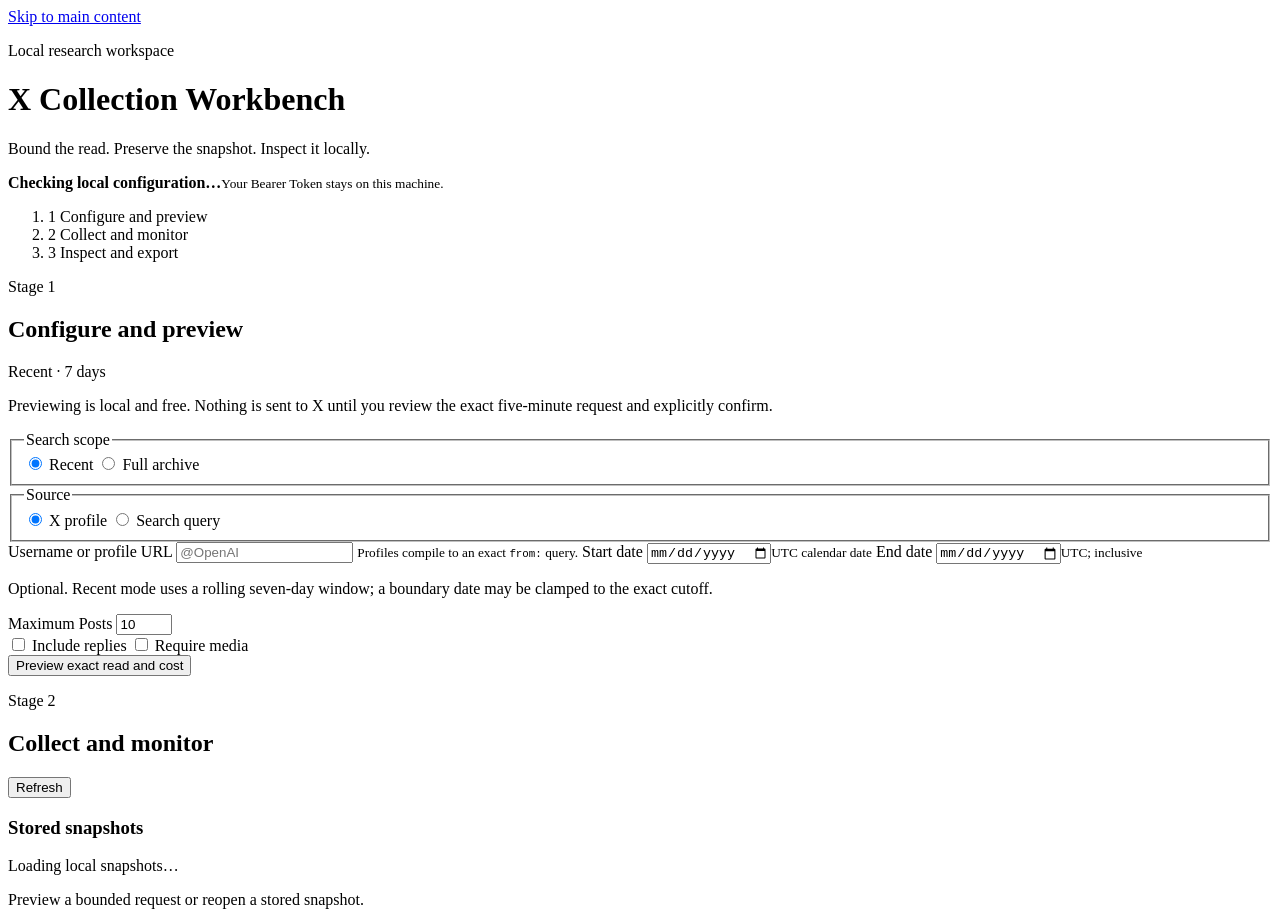
==== xworkbench/static/index.html @ e3d40ba1 "refactored, delted a lot of code, & created better interface logic" ====
<!doctype html>
<html lang="en">
<head>
  <meta charset="utf-8">
  <meta name="viewport" content="width=device-width, initial-scale=1">
  <meta name="description" content="Collect, inspect, and export reproducible X API snapshots locally.">
  <title>X Collection Workbench</title>
  <link rel="stylesheet" href="/styles.css">
</head>
<body>
  <a class="skip-link" href="#main">Skip to main content</a>
  <header class="site-header">
    <div>
      <p class="eyebrow">Local research workspace</p>
      <h1>X Collection Workbench</h1>
      <p class="tagline">Bound the read. Preserve the snapshot. Inspect it locally.</p>
    </div>
    <div id="connection-card" class="connection" aria-live="polite">
      <span class="status-dot" aria-hidden="true"></span>
      <div><strong id="connection-status">Checking local configuration…</strong><small id="connection-message">Your Bearer Token stays on this machine.</small></div>
    </div>
  </header>

  <main id="main" class="shell">
    <section id="setup-card" class="notice warning" hidden>
      <div><strong>Official X API token required</strong><p>Save a project Bearer Token locally, then refresh this page.</p></div>
      <code>xworkbench configure</code>
    </section>
    <section id="demo-card" class="notice demo" hidden>
      <div><strong>Synthetic offline demo</strong><p>Every visible Post is local demo data. No X request is available, made, or billed.</p></div>
    </section>

    <nav aria-label="Workflow stages">
      <ol class="steps">
        <li id="step-1" class="current"><span>1</span> Configure and preview</li>
        <li id="step-2"><span>2</span> Collect and monitor</li>
        <li id="step-3"><span>3</span> Inspect and export</li>
      </ol>
    </nav>

    <section id="stage-configure" class="panel" aria-labelledby="configure-title">
      <div class="section-title">
        <div><p class="eyebrow">Stage 1</p><h2 id="configure-title">Configure and preview</h2></div>
        <span id="scope-badge" class="pill neutral">Recent · 7 days</span>
      </div>
      <p class="intro">Previewing is local and free. Nothing is sent to X until you review the exact five-minute request and explicitly confirm.</p>

      <form id="collection-form">
        <fieldset class="segments full">
          <legend>Search scope</legend>
          <label><input type="radio" name="searchMode" value="recent" checked> Recent</label>
          <label><input type="radio" name="searchMode" value="fullArchive"> Full archive</label>
        </fieldset>
        <fieldset class="segments full">
          <legend>Source</legend>
          <label><input type="radio" name="sourceType" value="profile" checked> X profile</label>
          <label><input type="radio" name="sourceType" value="search"> Search query</label>
        </fieldset>
        <label class="full"><span id="source-label">Username or profile URL</span>
          <input id="source-value" name="sourceValue" required autocomplete="off" placeholder="@OpenAI" aria-describedby="query-help">
          <small id="query-help">Profiles compile to an exact <code>from:</code> query.</small>
        </label>
        <label>Start date <input id="start-date" name="startDate" type="date"><small>UTC calendar date</small></label>
        <label>End date <input id="end-date" name="endDate" type="date"><small>UTC; inclusive</small></label>
        <p id="date-feedback" class="field-note full" aria-live="polite">Optional. Recent mode uses a rolling seven-day window; a boundary date may be clamped to the exact cutoff.</p>
        <label>Maximum Posts <input name="maxPosts" type="number" min="10" max="500" value="10" required></label>
        <div class="checks" aria-label="Collection options">
          <label><input name="includeReplies" type="checkbox"> Include replies</label>
          <label><input name="mediaOnly" type="checkbox"> Require media</label>
        </div>
        <div id="form-error" class="banner error full" role="alert" hidden></div>
        <button id="preview-button" class="primary full" type="submit">Preview exact read and cost</button>
      </form>

      <div id="preview-card" class="preview" hidden>
        <div class="section-title"><div><p class="eyebrow">Five-minute preflight</p><h3>Review the exact paid read</h3></div><span class="pill neutral">Expires in 5 minutes</span></div>
        <dl class="preview-grid">
          <div><dt>Scope</dt><dd id="preview-scope"></dd></div>
          <div><dt>Endpoint</dt><dd><code id="preview-endpoint"></code></dd></div>
          <div class="wide"><dt>Compiled query</dt><dd><code id="preview-query"></code><small id="query-count"></small><meter id="query-meter" min="0" value="0"></meter></dd></div>
          <div><dt>Effective UTC window</dt><dd id="preview-window"></dd></div>
          <div><dt>Preview expires</dt><dd id="preview-expiry"></dd></div>
          <div><dt>Post resources</dt><dd id="preview-post-cost"></dd></div>
          <div><dt>User resources</dt><dd id="preview-user-cost"></dd></div>
          <div><dt>Media resources</dt><dd id="preview-media-cost"></dd></div>
        </dl>
        <p id="billing-note" class="fine"></p>
        <p class="fine">Use the X Developer Console spending limit as the hard cap. <a id="pricing-link" href="https://docs.x.com/x-api/getting-started/pricing" target="_blank" rel="noreferrer">Current X pricing</a></p>
        <div id="confirm-error" class="banner error" role="alert" hidden></div>
        <div class="actions"><button id="confirm-button" class="primary" type="button">Confirm paid read</button><button id="edit-button" type="button">Edit request</button></div>
      </div>
    </section>

    <section id="stage-collect" class="panel" aria-labelledby="collect-title">
      <div class="section-title">
        <div><p class="eyebrow">Stage 2</p><h2 id="collect-title">Collect and monitor</h2></div>
        <button id="refresh-history" type="button" aria-label="Refresh saved snapshots">Refresh</button>
      </div>
      <div class="collect-grid">
        <div>
          <h3>Stored snapshots</h3>
          <div id="history-list" class="history" aria-live="polite"><p class="empty">Loading local snapshots…</p></div>
        </div>
        <div id="active-panel" class="monitor">
          <div id="collection-empty" class="empty">Preview a bounded request or reopen a stored snapshot.</div>
          <div id="collection-content" hidden>
            <div class="section-title"><h3 id="job-title">Collection</h3><span id="job-status" class="pill neutral">Queued</span></div>
            <div class="stats">
              <div><span>Collected</span><strong id="collected-count">0</strong></div>
              <div><span>Post resources</span><strong id="post-resource-count">0</strong></div>
              <div><span>User resources</span><strong id="user-resource-count">0</strong></div>
              <div><span>Media resources</span><strong id="media-resource-count">0</strong></div>
              <div><span>Returned list estimate</span><strong id="job-cost">—</strong></div>
              <div><span>Rate limit remaining</span><strong id="rate-limit">—</strong></div>
            </div>
            <progress id="job-progress" class="progress" aria-label="Collected Posts versus requested maximum" max="100" value="0"></progress>
            <p id="progress-copy" class="muted" aria-live="polite"></p>
            <p id="job-provenance" class="fine"></p>
            <div id="job-error" class="banner error" role="alert" hidden></div>
            <div id="job-warning" class="banner warning" role="status" hidden></div>
            <div class="actions">
              <button id="cancel-button" class="danger" type="button" hidden>Cancel collection</button>
              <button id="resume-button" type="button" hidden>Resume</button>
              <button id="delete-button" class="danger" type="button" hidden>Delete snapshot</button>
            </div>
          </div>
        </div>
      </div>
    </section>

    <section id="stage-inspect" class="panel" aria-labelledby="inspect-title" hidden>
      <div class="section-title">
        <div><p class="eyebrow">Stage 3</p><h2 id="inspect-title">Inspect and export</h2></div>
        <span id="snapshot-status" class="pill neutral"></span>
      </div>
      <p id="snapshot-meta" class="fine"></p>
      <div id="partial-notice" class="banner warning" role="status" hidden>Partial results are preserved. This snapshot may not represent the full requested range.</div>
      <div id="quality-notice" class="banner warning" role="status" hidden></div>
      <div class="actions export-actions" aria-label="Export snapshot">
        <a id="json-export" class="button" href="#">Export JSON</a>
        <a id="csv-export" class="button" href="#">Export CSV</a>
      </div>

      <div class="summary-cards">
        <div><span>Posts</span><strong id="summary-total">0</strong></div>
        <div><span>Unique authors</span><strong id="summary-authors">0</strong></div>
        <div><span>Languages</span><strong id="summary-languages">0</strong></div>
        <div><span>Timestamp coverage</span><strong id="summary-timestamps">0 / 0</strong></div>
      </div>
      <p id="type-summary" class="type-summary"></p>

      <div class="filters" aria-label="Post filters">
        <label>Text <input id="text-filter" type="search" placeholder="Search collected text"></label>
        <label>Author <select id="author-filter"><option value="">All authors</option></select></label>
        <label>Language <select id="language-filter"><option value="">All languages</option></select></label>
        <label>Type <select id="type-filter"><option value="">All types</option><option value="original">Original</option><option value="reply">Reply</option><option value="repost">Repost</option><option value="quote">Quote</option><option value="unclassified">Unclassified</option><option value="media">Media</option></select></label>
        <label>Sort <select id="sort-filter"><option value="newest">Newest</option><option value="oldest">Oldest</option><option value="engagement">Available engagement</option></select></label>
      </div>
      <p id="filtered-count" class="muted" aria-live="polite"></p>

      <div class="analysis-grid">
        <section><h3>Daily volume <small>UTC</small></h3><ol id="daily-volume" class="ranked-list"></ol></section>
        <section><h3>Languages</h3><ol id="language-summary" class="ranked-list"></ol></section>
        <section><h3>Top Posts <small>by available engagement</small></h3><ol id="top-posts" class="ranked-list"></ol></section>
        <section><h3>Top authors <small>by available engagement</small></h3><ol id="top-authors" class="ranked-list"></ol></section>
      </div>

      <section aria-labelledby="posts-title">
        <div class="section-title"><h3 id="posts-title">Post evidence</h3><span id="result-count" class="pill neutral">0 Posts</span></div>
        <div id="posts-list" class="posts"><p class="empty">Open a terminal snapshot to inspect its Posts.</p></div>
      </section>
    </section>
  </main>
  <script type="module" src="/app.js"></script>
</body>
</html>
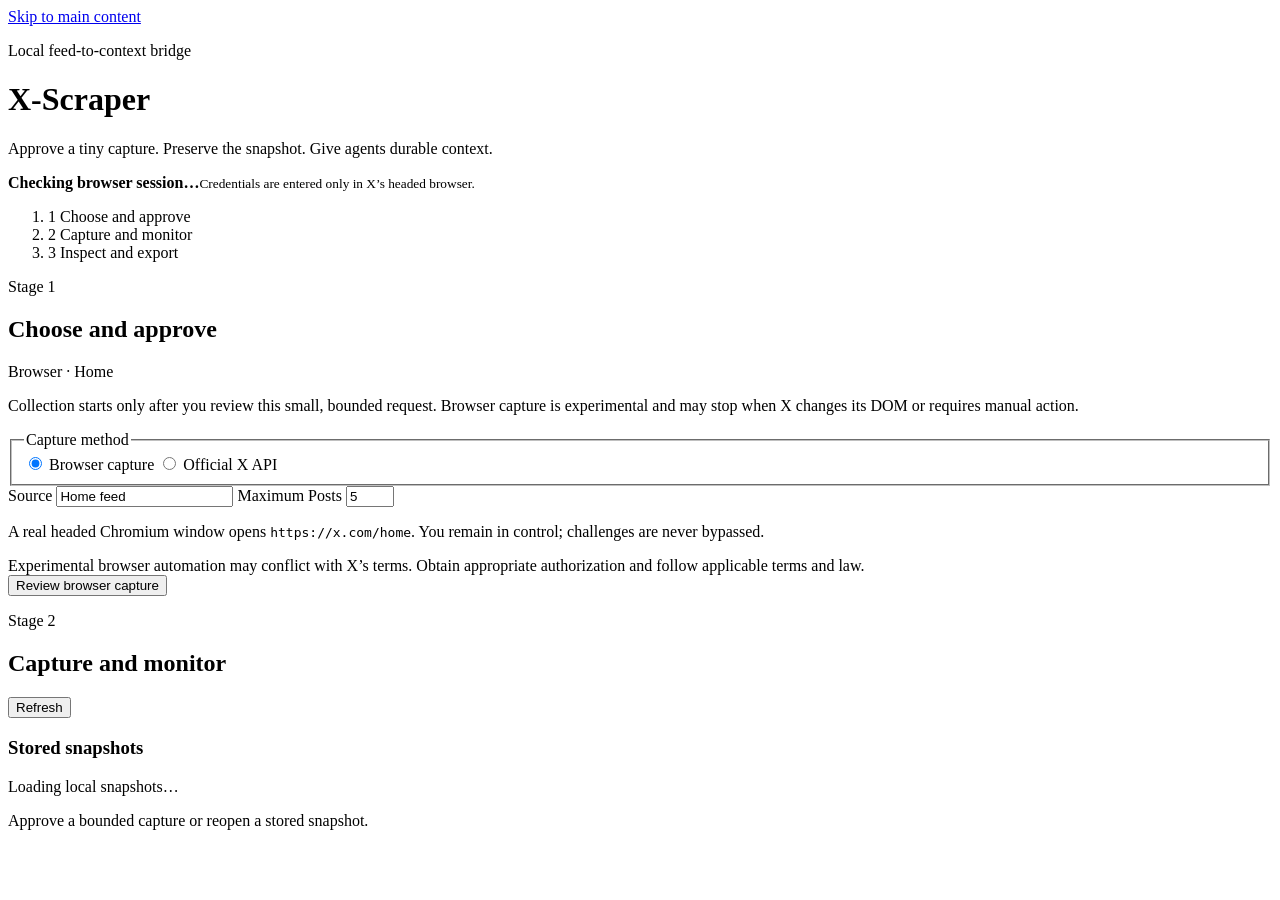
==== commit ab93ba7f: "reverted back to a playwright first ideology, still compatible with X API howver wanted to do this" ====
--- a/xworkbench/static/index.html
+++ b/xworkbench/static/index.html
@@ -3,27 +3,31 @@
 <head>
   <meta charset="utf-8">
   <meta name="viewport" content="width=device-width, initial-scale=1">
-  <meta name="description" content="Collect, inspect, and export reproducible X API snapshots locally.">
-  <title>X Collection Workbench</title>
+  <meta name="description" content="Turn small, human-approved X feed captures into durable local context snapshots.">
+  <title>X-Scraper · Feed to context</title>
   <link rel="stylesheet" href="/styles.css">
 </head>
 <body>
   <a class="skip-link" href="#main">Skip to main content</a>
   <header class="site-header">
     <div>
-      <p class="eyebrow">Local research workspace</p>
-      <h1>X Collection Workbench</h1>
-      <p class="tagline">Bound the read. Preserve the snapshot. Inspect it locally.</p>
+      <p class="eyebrow">Local feed-to-context bridge</p>
+      <h1>X-Scraper</h1>
+      <p class="tagline">Approve a tiny capture. Preserve the snapshot. Give agents durable context.</p>
     </div>
     <div id="connection-card" class="connection" aria-live="polite">
       <span class="status-dot" aria-hidden="true"></span>
-      <div><strong id="connection-status">Checking local configuration…</strong><small id="connection-message">Your Bearer Token stays on this machine.</small></div>
+      <div><strong id="connection-status">Checking browser session…</strong><small id="connection-message">Credentials are entered only in X’s headed browser.</small></div>
     </div>
   </header>
 
   <main id="main" class="shell">
     <section id="setup-card" class="notice warning" hidden>
-      <div><strong>Official X API token required</strong><p>Save a project Bearer Token locally, then refresh this page.</p></div>
+      <div><strong>Browser session needed</strong><p>Open headed Chromium and sign in directly on X. This application never accepts your password.</p></div>
+      <code>xworkbench auth</code>
+    </section>
+    <section id="api-setup-card" class="notice warning" hidden>
+      <div><strong>Official X API token needed for this method</strong><p>Browser capture remains available without a token.</p></div>
       <code>xworkbench configure</code>
     </section>
     <section id="demo-card" class="notice demo" hidden>
@@ -32,49 +36,71 @@
 
     <nav aria-label="Workflow stages">
       <ol class="steps">
-        <li id="step-1" class="current"><span>1</span> Configure and preview</li>
-        <li id="step-2"><span>2</span> Collect and monitor</li>
+        <li id="step-1" class="current"><span>1</span> Choose and approve</li>
+        <li id="step-2"><span>2</span> Capture and monitor</li>
         <li id="step-3"><span>3</span> Inspect and export</li>
       </ol>
     </nav>
 
     <section id="stage-configure" class="panel" aria-labelledby="configure-title">
       <div class="section-title">
-        <div><p class="eyebrow">Stage 1</p><h2 id="configure-title">Configure and preview</h2></div>
-        <span id="scope-badge" class="pill neutral">Recent · 7 days</span>
+        <div><p class="eyebrow">Stage 1</p><h2 id="configure-title">Choose and approve</h2></div>
+        <span id="scope-badge" class="pill neutral">Browser · Home</span>
       </div>
-      <p class="intro">Previewing is local and free. Nothing is sent to X until you review the exact five-minute request and explicitly confirm.</p>
+      <p class="intro">Collection starts only after you review this small, bounded request. Browser capture is experimental and may stop when X changes its DOM or requires manual action.</p>
 
       <form id="collection-form">
         <fieldset class="segments full">
-          <legend>Search scope</legend>
-          <label><input type="radio" name="searchMode" value="recent" checked> Recent</label>
-          <label><input type="radio" name="searchMode" value="fullArchive"> Full archive</label>
+          <legend>Capture method</legend>
+          <label><input type="radio" name="provider" value="playwright_browser" checked> Browser capture</label>
+          <label><input type="radio" name="provider" value="official_x_api"> Official X API</label>
         </fieldset>
-        <fieldset class="segments full">
-          <legend>Source</legend>
-          <label><input type="radio" name="sourceType" value="profile" checked> X profile</label>
-          <label><input type="radio" name="sourceType" value="search"> Search query</label>
-        </fieldset>
-        <label class="full"><span id="source-label">Username or profile URL</span>
-          <input id="source-value" name="sourceValue" required autocomplete="off" placeholder="@OpenAI" aria-describedby="query-help">
-          <small id="query-help">Profiles compile to an exact <code>from:</code> query.</small>
-        </label>
-        <label>Start date <input id="start-date" name="startDate" type="date"><small>UTC calendar date</small></label>
-        <label>End date <input id="end-date" name="endDate" type="date"><small>UTC; inclusive</small></label>
-        <p id="date-feedback" class="field-note full" aria-live="polite">Optional. Recent mode uses a rolling seven-day window; a boundary date may be clamped to the exact cutoff.</p>
-        <label>Maximum Posts <input name="maxPosts" type="number" min="10" max="500" value="10" required></label>
-        <div class="checks" aria-label="Collection options">
-          <label><input name="includeReplies" type="checkbox"> Include replies</label>
-          <label><input name="mediaOnly" type="checkbox"> Require media</label>
+
+        <div id="browser-options" class="provider-options full">
+          <label>Source <input value="Home feed" readonly></label>
+          <label>Maximum Posts <input id="browser-max-posts" type="number" min="1" max="25" value="5" required></label>
+          <p class="field-note full">A real headed Chromium window opens <code>https://x.com/home</code>. You remain in control; challenges are never bypassed.</p>
+          <div class="banner warning full">Experimental browser automation may conflict with X’s terms. Obtain appropriate authorization and follow applicable terms and law.</div>
         </div>
+
+        <div id="api-options" class="provider-options full" hidden>
+          <fieldset class="segments full">
+            <legend>Search scope</legend>
+            <label><input type="radio" name="searchMode" value="recent" checked> Recent</label>
+            <label><input type="radio" name="searchMode" value="fullArchive"> Full archive</label>
+          </fieldset>
+          <fieldset class="segments full">
+            <legend>Source</legend>
+            <label><input type="radio" name="sourceType" value="profile" checked> X profile</label>
+            <label><input type="radio" name="sourceType" value="search"> Search query</label>
+          </fieldset>
+          <label class="full"><span id="source-label">Username or profile URL</span>
+            <input id="source-value" name="sourceValue" autocomplete="off" placeholder="@OpenAI" aria-describedby="query-help">
+            <small id="query-help">Profiles compile to an exact <code>from:</code> query.</small>
+          </label>
+          <label>Start date <input id="start-date" name="startDate" type="date"><small>UTC calendar date</small></label>
+          <label>End date <input id="end-date" name="endDate" type="date"><small>UTC; inclusive</small></label>
+          <p id="date-feedback" class="field-note full" aria-live="polite">Optional. Recent mode uses a rolling seven-day window; a boundary date may be clamped to the exact cutoff.</p>
+          <label>Maximum Posts <input id="api-max-posts" type="number" min="10" max="500" value="10"></label>
+          <div class="checks" aria-label="Official API collection options">
+            <label><input name="includeReplies" type="checkbox"> Include replies</label>
+            <label><input name="mediaOnly" type="checkbox"> Require media</label>
+          </div>
+        </div>
+
         <div id="form-error" class="banner error full" role="alert" hidden></div>
-        <button id="preview-button" class="primary full" type="submit">Preview exact read and cost</button>
+        <button id="preview-button" class="primary full" type="submit">Review browser capture</button>
       </form>
 
       <div id="preview-card" class="preview" hidden>
-        <div class="section-title"><div><p class="eyebrow">Five-minute preflight</p><h3>Review the exact paid read</h3></div><span class="pill neutral">Expires in 5 minutes</span></div>
-        <dl class="preview-grid">
+        <div class="section-title"><div><p id="preview-eyebrow" class="eyebrow">Human-approved capture</p><h3 id="preview-title">Review browser capture</h3></div><span id="preview-badge" class="pill neutral">Local · bounded</span></div>
+        <dl id="browser-preview" class="preview-grid" hidden>
+          <div><dt>Method</dt><dd>Headed Playwright Chromium</dd></div>
+          <div><dt>Source</dt><dd id="browser-preview-source"></dd></div>
+          <div><dt>Target</dt><dd id="browser-preview-target"></dd></div>
+          <div><dt>Session</dt><dd id="browser-preview-session"></dd></div>
+        </dl>
+        <dl id="api-preview" class="preview-grid" hidden>
           <div><dt>Scope</dt><dd id="preview-scope"></dd></div>
           <div><dt>Endpoint</dt><dd><code id="preview-endpoint"></code></dd></div>
           <div class="wide"><dt>Compiled query</dt><dd><code id="preview-query"></code><small id="query-count"></small><meter id="query-meter" min="0" value="0"></meter></dd></div>
@@ -84,45 +110,42 @@
           <div><dt>User resources</dt><dd id="preview-user-cost"></dd></div>
           <div><dt>Media resources</dt><dd id="preview-media-cost"></dd></div>
         </dl>
-        <p id="billing-note" class="fine"></p>
-        <p class="fine">Use the X Developer Console spending limit as the hard cap. <a id="pricing-link" href="https://docs.x.com/x-api/getting-started/pricing" target="_blank" rel="noreferrer">Current X pricing</a></p>
+        <div id="api-billing" hidden><p id="billing-note" class="fine"></p><p class="fine">Use the X Developer Console spending limit as the hard cap. <a id="pricing-link" href="https://docs.x.com/x-api/getting-started/pricing" target="_blank" rel="noopener noreferrer">Current X pricing</a></p></div>
         <div id="confirm-error" class="banner error" role="alert" hidden></div>
-        <div class="actions"><button id="confirm-button" class="primary" type="button">Confirm paid read</button><button id="edit-button" type="button">Edit request</button></div>
+        <div class="actions"><button id="confirm-button" class="primary" type="button">Start browser capture</button><button id="edit-button" type="button">Edit request</button></div>
       </div>
     </section>
 
     <section id="stage-collect" class="panel" aria-labelledby="collect-title">
       <div class="section-title">
-        <div><p class="eyebrow">Stage 2</p><h2 id="collect-title">Collect and monitor</h2></div>
+        <div><p class="eyebrow">Stage 2</p><h2 id="collect-title">Capture and monitor</h2></div>
         <button id="refresh-history" type="button" aria-label="Refresh saved snapshots">Refresh</button>
       </div>
       <div class="collect-grid">
-        <div>
-          <h3>Stored snapshots</h3>
-          <div id="history-list" class="history" aria-live="polite"><p class="empty">Loading local snapshots…</p></div>
-        </div>
+        <div><h3>Stored snapshots</h3><div id="history-list" class="history" aria-live="polite"><p class="empty">Loading local snapshots…</p></div></div>
         <div id="active-panel" class="monitor">
-          <div id="collection-empty" class="empty">Preview a bounded request or reopen a stored snapshot.</div>
+          <div id="collection-empty" class="empty">Approve a bounded capture or reopen a stored snapshot.</div>
           <div id="collection-content" hidden>
-            <div class="section-title"><h3 id="job-title">Collection</h3><span id="job-status" class="pill neutral">Queued</span></div>
-            <div class="stats">
-              <div><span>Collected</span><strong id="collected-count">0</strong></div>
+            <div class="section-title"><h3 id="job-title">Snapshot</h3><span id="job-status" class="pill neutral">Queued</span></div>
+            <div class="stats"><div><span>Stored unique Posts</span><strong id="collected-count">0</strong></div><div><span>Provider</span><strong id="job-provider">—</strong></div></div>
+            <div id="browser-stats" class="stats" hidden>
+              <div><span>Scan iterations</span><strong id="scan-count">—</strong></div>
+              <div><span>Scroll iterations</span><strong id="scroll-count">—</strong></div>
+              <div><span>Observed</span><strong id="observation-time">—</strong></div>
+            </div>
+            <div id="api-stats" class="stats" hidden>
               <div><span>Post resources</span><strong id="post-resource-count">0</strong></div>
               <div><span>User resources</span><strong id="user-resource-count">0</strong></div>
               <div><span>Media resources</span><strong id="media-resource-count">0</strong></div>
               <div><span>Returned list estimate</span><strong id="job-cost">—</strong></div>
               <div><span>Rate limit remaining</span><strong id="rate-limit">—</strong></div>
             </div>
-            <progress id="job-progress" class="progress" aria-label="Collected Posts versus requested maximum" max="100" value="0"></progress>
+            <progress id="job-progress" class="progress" aria-label="Stored Posts versus requested maximum" max="100" value="0"></progress>
             <p id="progress-copy" class="muted" aria-live="polite"></p>
             <p id="job-provenance" class="fine"></p>
             <div id="job-error" class="banner error" role="alert" hidden></div>
             <div id="job-warning" class="banner warning" role="status" hidden></div>
-            <div class="actions">
-              <button id="cancel-button" class="danger" type="button" hidden>Cancel collection</button>
-              <button id="resume-button" type="button" hidden>Resume</button>
-              <button id="delete-button" class="danger" type="button" hidden>Delete snapshot</button>
-            </div>
+            <div class="actions"><button id="cancel-button" class="danger" type="button" hidden>Cancel capture</button><button id="resume-button" type="button" hidden>Resume</button><button id="delete-button" class="danger" type="button" hidden>Delete snapshot</button></div>
           </div>
         </div>
       </div>
@@ -134,7 +157,7 @@
         <span id="snapshot-status" class="pill neutral"></span>
       </div>
       <p id="snapshot-meta" class="fine"></p>
-      <div id="partial-notice" class="banner warning" role="status" hidden>Partial results are preserved. This snapshot may not represent the full requested range.</div>
+      <div id="partial-notice" class="banner warning" role="status" hidden>Partial results are preserved. This snapshot may not represent the full requested capture.</div>
       <div id="quality-notice" class="banner warning" role="status" hidden></div>
       <div class="actions export-actions" aria-label="Export snapshot">
         <a id="json-export" class="button" href="#">Export JSON</a>
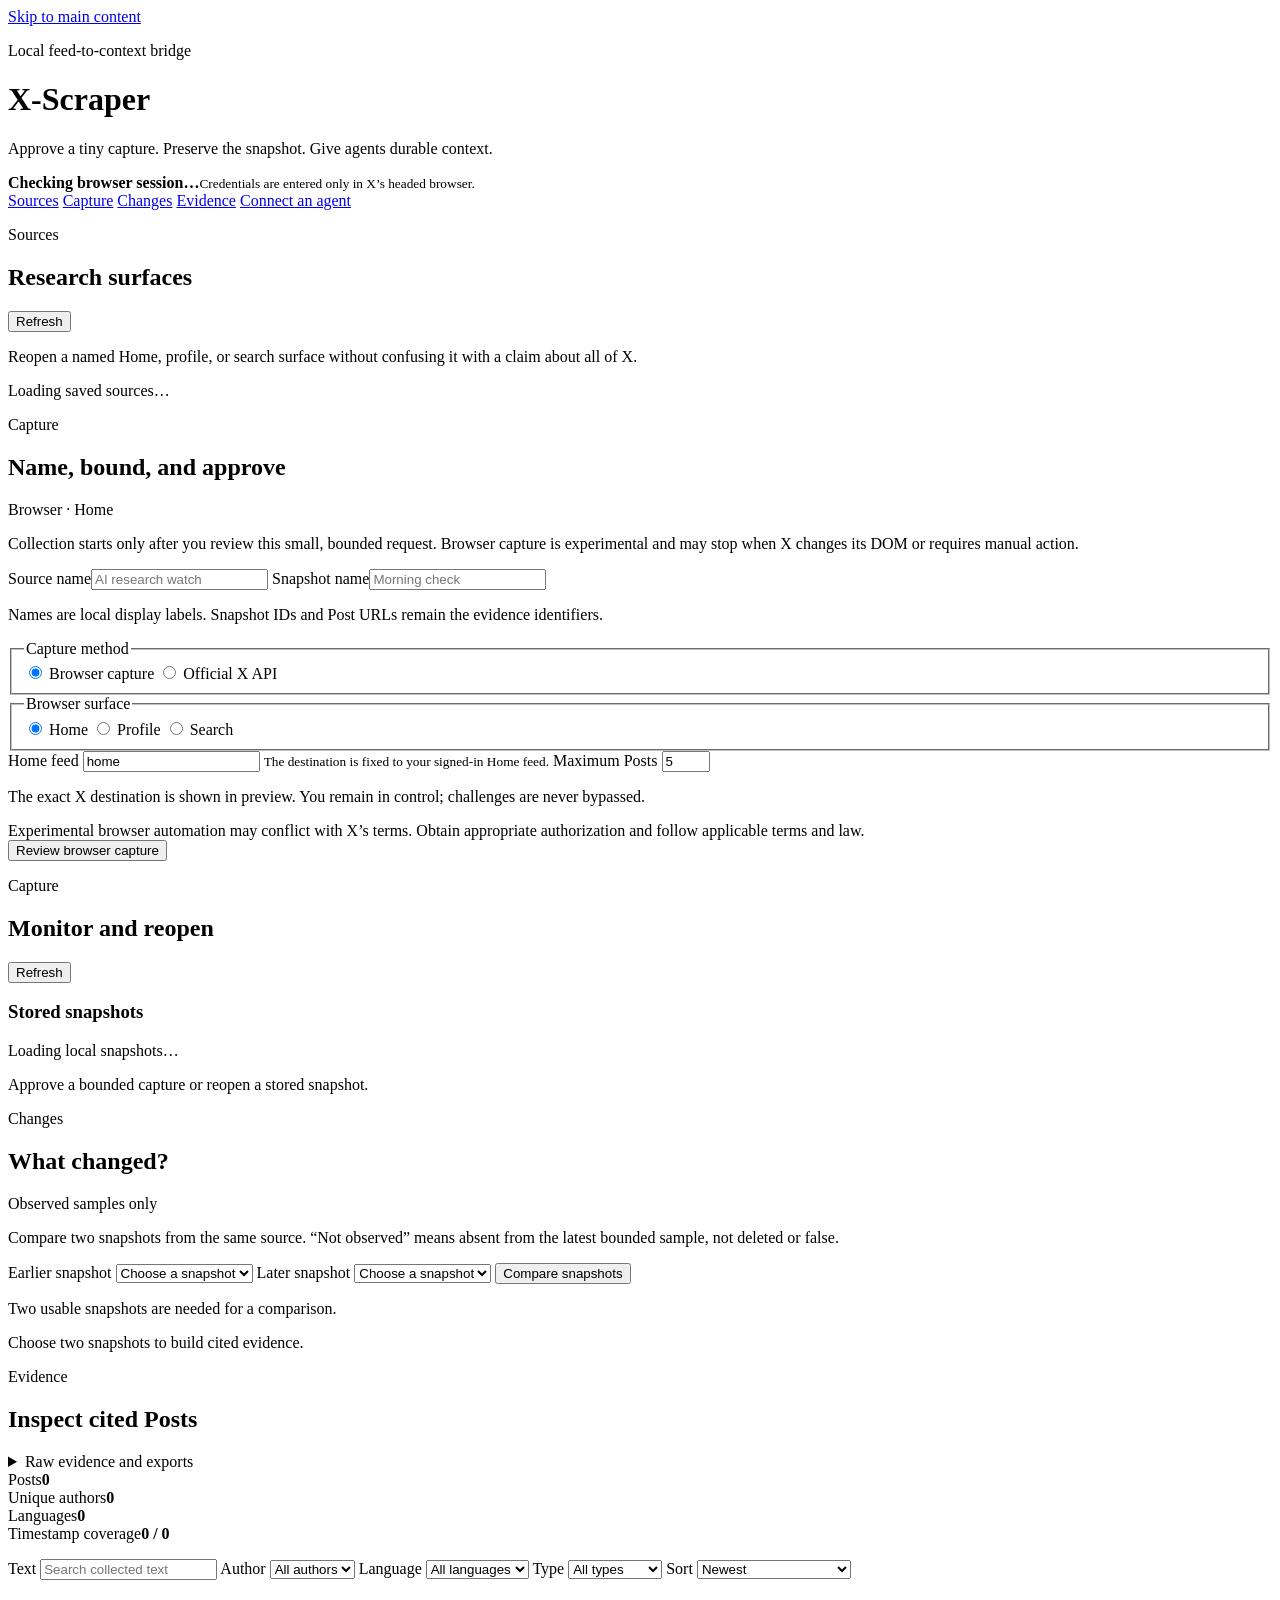
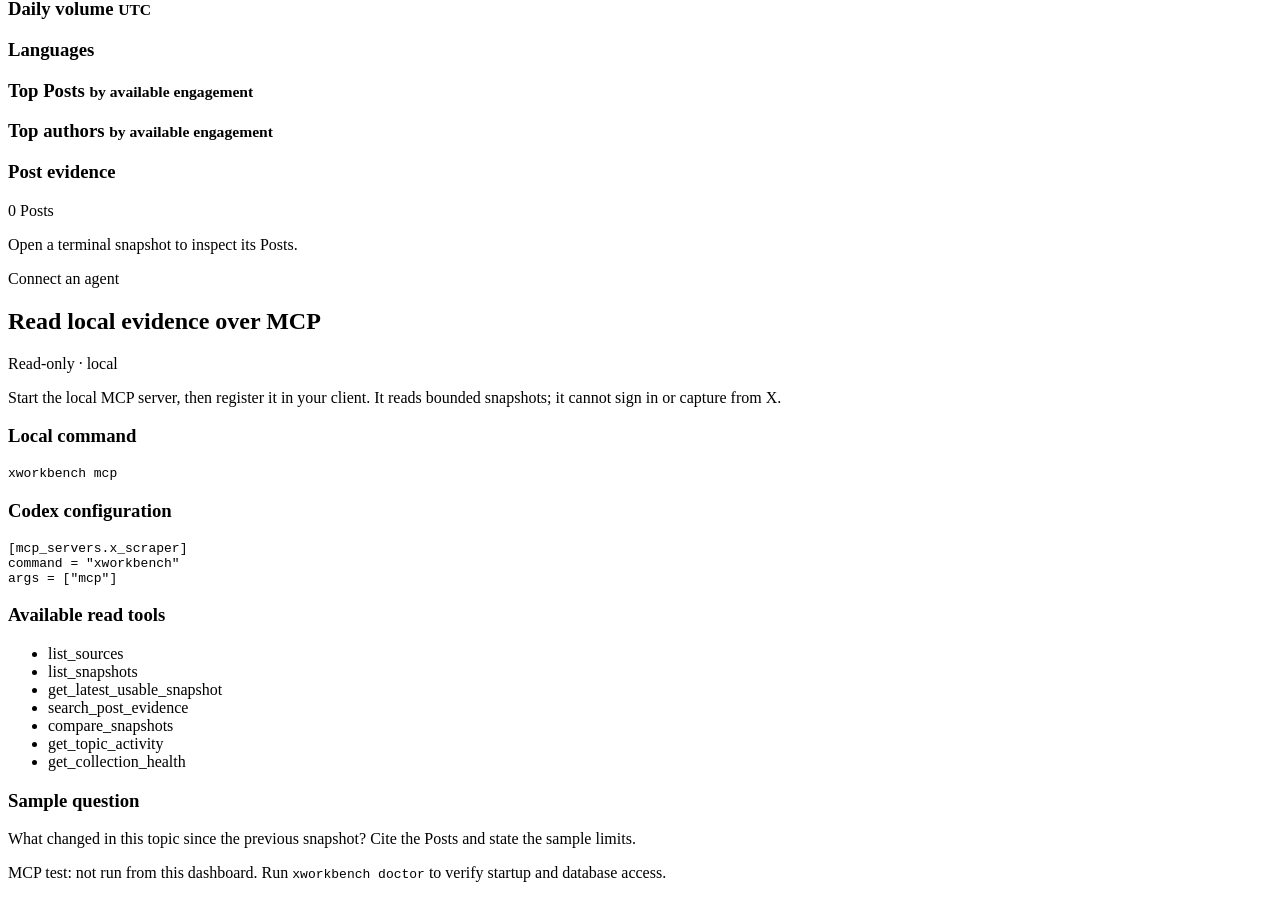
==== commit 22af9d10: "feat: add source-centered evidence workspace" ====
--- a/xworkbench/static/index.html
+++ b/xworkbench/static/index.html
@@ -34,22 +34,35 @@
       <div><strong>Synthetic offline demo</strong><p>Every visible Post is local demo data. No X request is available, made, or billed.</p></div>
     </section>
 
-    <nav aria-label="Workflow stages">
-      <ol class="steps">
-        <li id="step-1" class="current"><span>1</span> Choose and approve</li>
-        <li id="step-2"><span>2</span> Capture and monitor</li>
-        <li id="step-3"><span>3</span> Inspect and export</li>
-      </ol>
+    <nav class="product-nav" aria-label="Research workflow">
+      <a href="#sources" aria-current="page">Sources</a>
+      <a href="#capture">Capture</a>
+      <a href="#changes">Changes</a>
+      <a href="#evidence">Evidence</a>
+      <a href="#agent">Connect an agent</a>
     </nav>
 
-    <section id="stage-configure" class="panel" aria-labelledby="configure-title">
-      <div class="section-title">
-        <div><p class="eyebrow">Stage 1</p><h2 id="configure-title">Choose and approve</h2></div>
+    <section id="sources" class="panel workflow-section" aria-labelledby="sources-title">
+      <div class="section-title">
+        <div><p class="eyebrow">Sources</p><h2 id="sources-title">Research surfaces</h2></div>
+        <button id="refresh-sources" type="button">Refresh</button>
+      </div>
+      <p class="intro">Reopen a named Home, profile, or search surface without confusing it with a claim about all of X.</p>
+      <div id="source-list" class="source-list" aria-live="polite"><p class="empty">Loading saved sources…</p></div>
+      <p id="sources-note" class="fine"></p>
+    </section>
+
+    <section id="capture" class="panel workflow-section" aria-labelledby="configure-title">
+      <div class="section-title">
+        <div><p class="eyebrow">Capture</p><h2 id="configure-title">Name, bound, and approve</h2></div>
         <span id="scope-badge" class="pill neutral">Browser · Home</span>
       </div>
       <p class="intro">Collection starts only after you review this small, bounded request. Browser capture is experimental and may stop when X changes its DOM or requires manual action.</p>
 
       <form id="collection-form">
+        <label><span>Source name</span><input id="source-name" maxlength="100" autocomplete="off" placeholder="AI research watch"></label>
+        <label><span>Snapshot name</span><input id="snapshot-name" maxlength="100" autocomplete="off" placeholder="Morning check"></label>
+        <p class="field-note full">Names are local display labels. Snapshot IDs and Post URLs remain the evidence identifiers.</p>
         <fieldset class="segments full">
           <legend>Capture method</legend>
           <label><input type="radio" name="provider" value="playwright_browser" checked> Browser capture</label>
@@ -57,9 +70,18 @@
         </fieldset>
 
         <div id="browser-options" class="provider-options full">
-          <label>Source <input value="Home feed" readonly></label>
+          <fieldset class="segments full">
+            <legend>Browser surface</legend>
+            <label><input type="radio" name="browserSourceType" value="home" checked> Home</label>
+            <label><input type="radio" name="browserSourceType" value="profile"> Profile</label>
+            <label><input type="radio" name="browserSourceType" value="search"> Search</label>
+          </fieldset>
+          <label class="full"><span id="browser-source-label">Home feed</span>
+            <input id="browser-source-value" autocomplete="off" value="home" readonly aria-describedby="browser-source-help">
+            <small id="browser-source-help">The destination is fixed to your signed-in Home feed.</small>
+          </label>
           <label>Maximum Posts <input id="browser-max-posts" type="number" min="1" max="25" value="5" required></label>
-          <p class="field-note full">A real headed Chromium window opens <code>https://x.com/home</code>. You remain in control; challenges are never bypassed.</p>
+          <p class="field-note full">The exact X destination is shown in preview. You remain in control; challenges are never bypassed.</p>
           <div class="banner warning full">Experimental browser automation may conflict with X’s terms. Obtain appropriate authorization and follow applicable terms and law.</div>
         </div>
 
@@ -94,6 +116,7 @@
 
       <div id="preview-card" class="preview" hidden>
         <div class="section-title"><div><p id="preview-eyebrow" class="eyebrow">Human-approved capture</p><h3 id="preview-title">Review browser capture</h3></div><span id="preview-badge" class="pill neutral">Local · bounded</span></div>
+        <p id="preview-names" class="fine"></p>
         <dl id="browser-preview" class="preview-grid" hidden>
           <div><dt>Method</dt><dd>Headed Playwright Chromium</dd></div>
           <div><dt>Source</dt><dd id="browser-preview-source"></dd></div>
@@ -116,9 +139,9 @@
       </div>
     </section>
 
-    <section id="stage-collect" class="panel" aria-labelledby="collect-title">
-      <div class="section-title">
-        <div><p class="eyebrow">Stage 2</p><h2 id="collect-title">Capture and monitor</h2></div>
+    <section id="stage-collect" class="panel workflow-section" aria-labelledby="collect-title">
+      <div class="section-title">
+        <div><p class="eyebrow">Capture</p><h2 id="collect-title">Monitor and reopen</h2></div>
         <button id="refresh-history" type="button" aria-label="Refresh saved snapshots">Refresh</button>
       </div>
       <div class="collect-grid">
@@ -131,6 +154,10 @@
             <div id="browser-stats" class="stats" hidden>
               <div><span>Scan iterations</span><strong id="scan-count">—</strong></div>
               <div><span>Scroll iterations</span><strong id="scroll-count">—</strong></div>
+              <div><span>Visible / parsed</span><strong id="card-count">—</strong></div>
+              <div><span>Duplicates</span><strong id="duplicate-count">—</strong></div>
+              <div><span>Field coverage</span><strong id="coverage-count">—</strong></div>
+              <div><span>Stop reason</span><strong id="stop-reason">—</strong></div>
               <div><span>Observed</span><strong id="observation-time">—</strong></div>
             </div>
             <div id="api-stats" class="stats" hidden>
@@ -151,18 +178,43 @@
       </div>
     </section>
 
-    <section id="stage-inspect" class="panel" aria-labelledby="inspect-title" hidden>
-      <div class="section-title">
-        <div><p class="eyebrow">Stage 3</p><h2 id="inspect-title">Inspect and export</h2></div>
+    <section id="changes" class="panel workflow-section" aria-labelledby="changes-title">
+      <div class="section-title">
+        <div><p class="eyebrow">Changes</p><h2 id="changes-title">What changed?</h2></div>
+        <span class="pill neutral">Observed samples only</span>
+      </div>
+      <p class="intro">Compare two snapshots from the same source. “Not observed” means absent from the latest bounded sample, not deleted or false.</p>
+      <div class="comparison-controls">
+        <label>Earlier snapshot <select id="before-snapshot"><option value="">Choose a snapshot</option></select></label>
+        <label>Later snapshot <select id="after-snapshot"><option value="">Choose a snapshot</option></select></label>
+        <button id="compare-button" class="primary" type="button">Compare snapshots</button>
+      </div>
+      <div id="compare-error" class="banner error" role="alert" hidden></div>
+      <p id="compare-status" class="fine" aria-live="polite">Two usable snapshots are needed for a comparison.</p>
+      <div id="comparison-summary" class="summary-cards" hidden>
+        <div><span>Newly observed</span><strong id="new-count">0</strong></div>
+        <div><span>Reobserved</span><strong id="same-count">0</strong></div>
+        <div><span>Not observed later</span><strong id="missing-count">0</strong></div>
+        <div><span>Comparable deltas</span><strong id="delta-count">0</strong></div>
+      </div>
+      <div id="change-results" class="change-groups"><p class="empty">Choose two snapshots to build cited evidence.</p></div>
+    </section>
+
+    <section id="evidence" class="panel workflow-section" aria-labelledby="inspect-title">
+      <div class="section-title">
+        <div><p class="eyebrow">Evidence</p><h2 id="inspect-title">Inspect cited Posts</h2></div>
         <span id="snapshot-status" class="pill neutral"></span>
       </div>
       <p id="snapshot-meta" class="fine"></p>
       <div id="partial-notice" class="banner warning" role="status" hidden>Partial results are preserved. This snapshot may not represent the full requested capture.</div>
       <div id="quality-notice" class="banner warning" role="status" hidden></div>
-      <div class="actions export-actions" aria-label="Export snapshot">
+      <details class="raw-evidence">
+        <summary>Raw evidence and exports</summary>
+        <div class="actions export-actions" aria-label="Export snapshot">
         <a id="json-export" class="button" href="#">Export JSON</a>
         <a id="csv-export" class="button" href="#">Export CSV</a>
-      </div>
+        </div>
+      </details>
 
       <div class="summary-cards">
         <div><span>Posts</span><strong id="summary-total">0</strong></div>
@@ -193,6 +245,35 @@
         <div id="posts-list" class="posts"><p class="empty">Open a terminal snapshot to inspect its Posts.</p></div>
       </section>
     </section>
+
+    <section id="agent" class="panel workflow-section" aria-labelledby="agent-title">
+      <div class="section-title">
+        <div><p class="eyebrow">Connect an agent</p><h2 id="agent-title">Read local evidence over MCP</h2></div>
+        <span class="pill neutral">Read-only · local</span>
+      </div>
+      <p class="intro">Start the local MCP server, then register it in your client. It reads bounded snapshots; it cannot sign in or capture from X.</p>
+      <div class="agent-grid">
+        <div>
+          <h3>Local command</h3>
+          <pre><code>xworkbench mcp</code></pre>
+          <h3>Codex configuration</h3>
+          <pre><code>[mcp_servers.x_scraper]
+command = "xworkbench"
+args = ["mcp"]</code></pre>
+        </div>
+        <div>
+          <h3>Available read tools</h3>
+          <ul class="tool-list">
+            <li>list_sources</li><li>list_snapshots</li><li>get_latest_usable_snapshot</li>
+            <li>search_post_evidence</li><li>compare_snapshots</li><li>get_topic_activity</li>
+            <li>get_collection_health</li>
+          </ul>
+          <h3>Sample question</h3>
+          <p class="sample-prompt">What changed in this topic since the previous snapshot? Cite the Posts and state the sample limits.</p>
+          <p id="agent-test-result" class="fine">MCP test: not run from this dashboard. Run <code>xworkbench doctor</code> to verify startup and database access.</p>
+        </div>
+      </div>
+    </section>
   </main>
   <script type="module" src="/app.js"></script>
 </body>
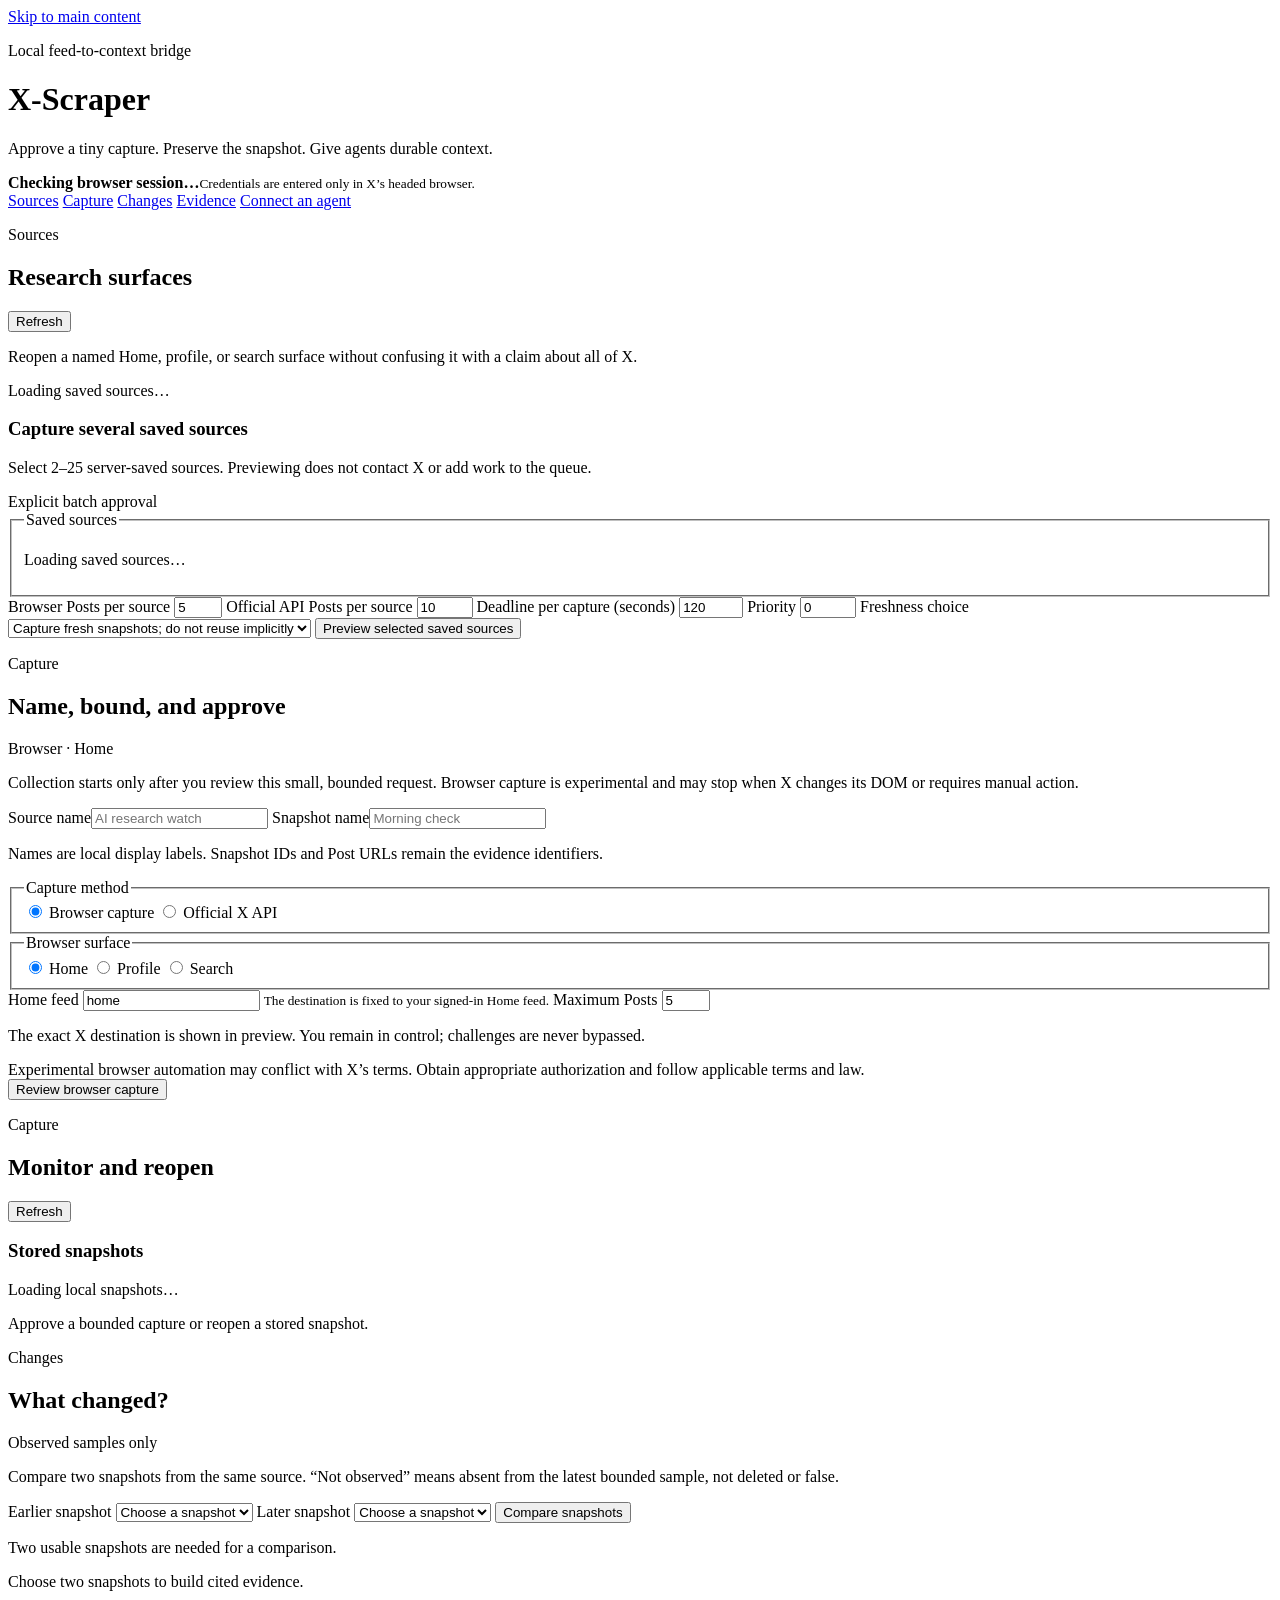
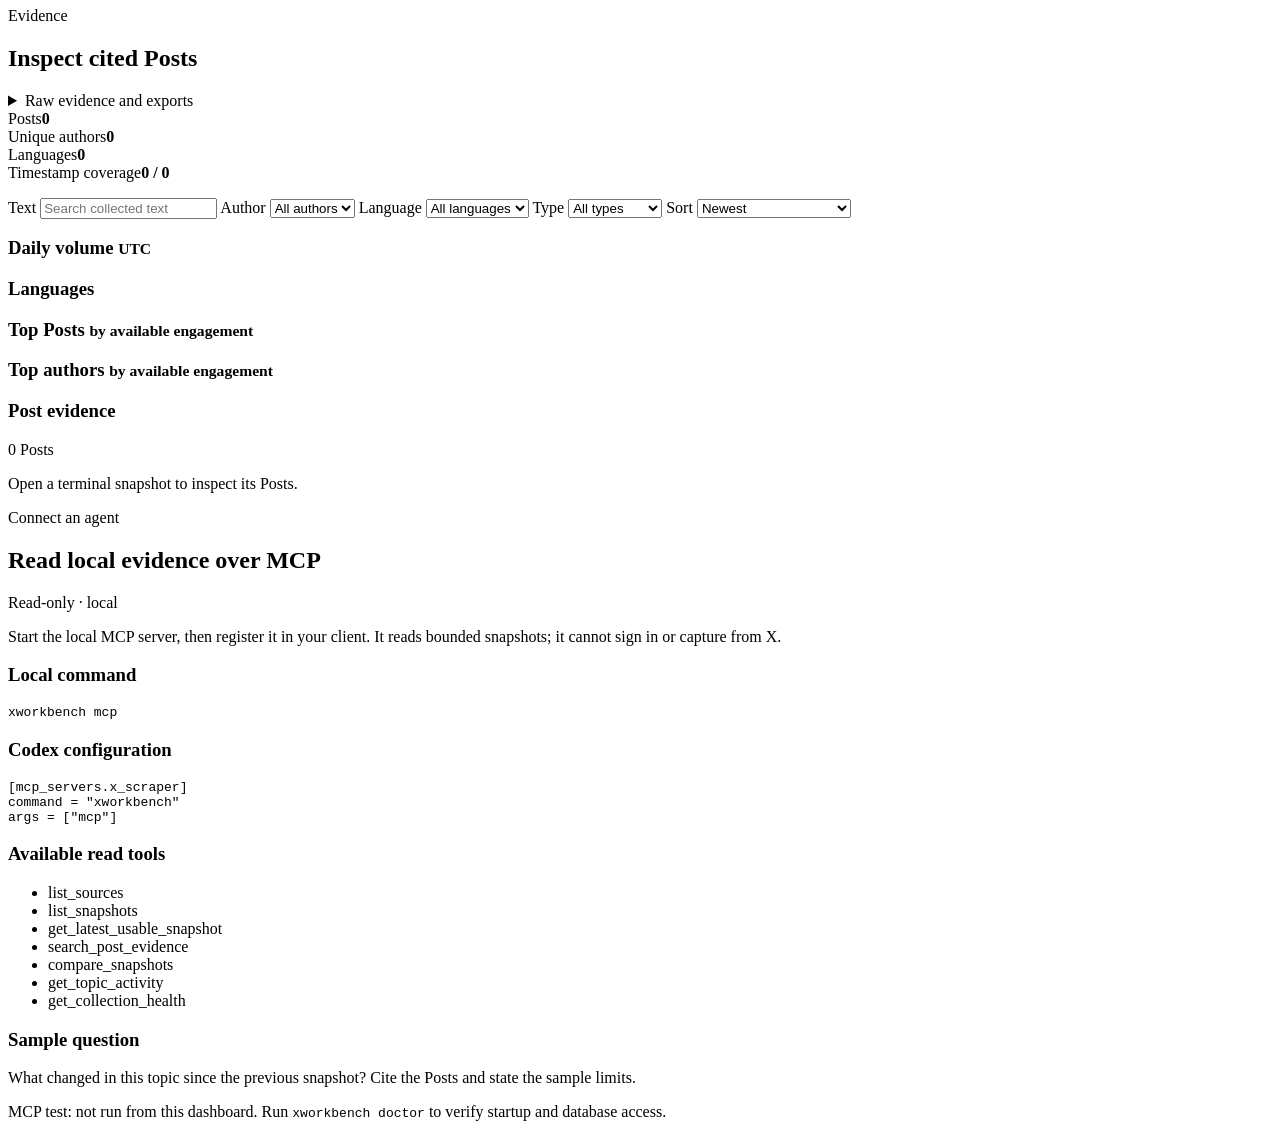
==== commit 5d814179: "feat: preview and run approved source batches" ====
--- a/xworkbench/static/index.html
+++ b/xworkbench/static/index.html
@@ -50,6 +50,43 @@
       <p class="intro">Reopen a named Home, profile, or search surface without confusing it with a claim about all of X.</p>
       <div id="source-list" class="source-list" aria-live="polite"><p class="empty">Loading saved sources…</p></div>
       <p id="sources-note" class="fine"></p>
+      <section class="batch-planner" aria-labelledby="batch-title">
+        <div class="section-title">
+          <div><h3 id="batch-title">Capture several saved sources</h3><p class="fine">Select 2–25 server-saved sources. Previewing does not contact X or add work to the queue.</p></div>
+          <span class="pill neutral">Explicit batch approval</span>
+        </div>
+        <form id="batch-form">
+          <fieldset class="full">
+            <legend>Saved sources</legend>
+            <div id="batch-source-options" class="batch-source-options"><p class="empty">Loading saved sources…</p></div>
+          </fieldset>
+          <label>Browser Posts per source <input id="batch-browser-posts" type="number" min="1" max="25" value="5" required></label>
+          <label>Official API Posts per source <input id="batch-api-posts" type="number" min="10" max="500" value="10" required></label>
+          <label>Deadline per capture (seconds) <input id="batch-deadline" type="number" min="60" max="3600" value="120" required></label>
+          <label>Priority <input id="batch-priority" type="number" min="0" max="100" value="0" required></label>
+          <label class="full">Freshness choice <select id="batch-freshness"><option value="capture_fresh">Capture fresh snapshots; do not reuse implicitly</option></select></label>
+          <div id="batch-error" class="banner error full" role="alert" hidden></div>
+          <button id="batch-preview-button" class="primary full" type="submit">Preview selected saved sources</button>
+        </form>
+        <div id="batch-preview" class="preview" hidden>
+          <div class="section-title"><div><p class="eyebrow">Server-canonical manifest</p><h3>Review every queued capture</h3></div><span id="batch-preview-count" class="pill neutral"></span></div>
+          <p id="batch-preview-note" class="fine" aria-live="polite"></p>
+          <div class="table-scroll" tabindex="0" role="region" aria-label="Batch capture preview table">
+            <table>
+              <thead><tr><th scope="col">Order</th><th scope="col">Saved source</th><th scope="col">Exact destination</th><th scope="col">Posts</th><th scope="col">Deadline</th><th scope="col">Freshness</th><th scope="col">Route</th><th scope="col">Priority</th></tr></thead>
+              <tbody id="batch-preview-rows"></tbody>
+            </table>
+          </div>
+          <div id="batch-confirm-error" class="banner error" role="alert" hidden></div>
+          <div class="actions"><button id="batch-confirm-button" class="primary" type="button">Confirm identical batch manifest</button><button id="batch-edit-button" type="button">Edit selection</button></div>
+        </div>
+        <div id="active-batch" class="preview" hidden>
+          <div class="section-title"><div><p class="eyebrow">Admitted batch</p><h3 id="active-batch-title">Batch queued</h3></div><button id="cancel-batch-button" class="danger" type="button">Cancel remaining batch</button></div>
+          <p id="batch-status" class="fine" aria-live="polite"></p>
+          <div id="batch-job-list" class="history"></div>
+          <div id="batch-cancel-error" class="banner error" role="alert" hidden></div>
+        </div>
+      </section>
     </section>
 
     <section id="capture" class="panel workflow-section" aria-labelledby="configure-title">
